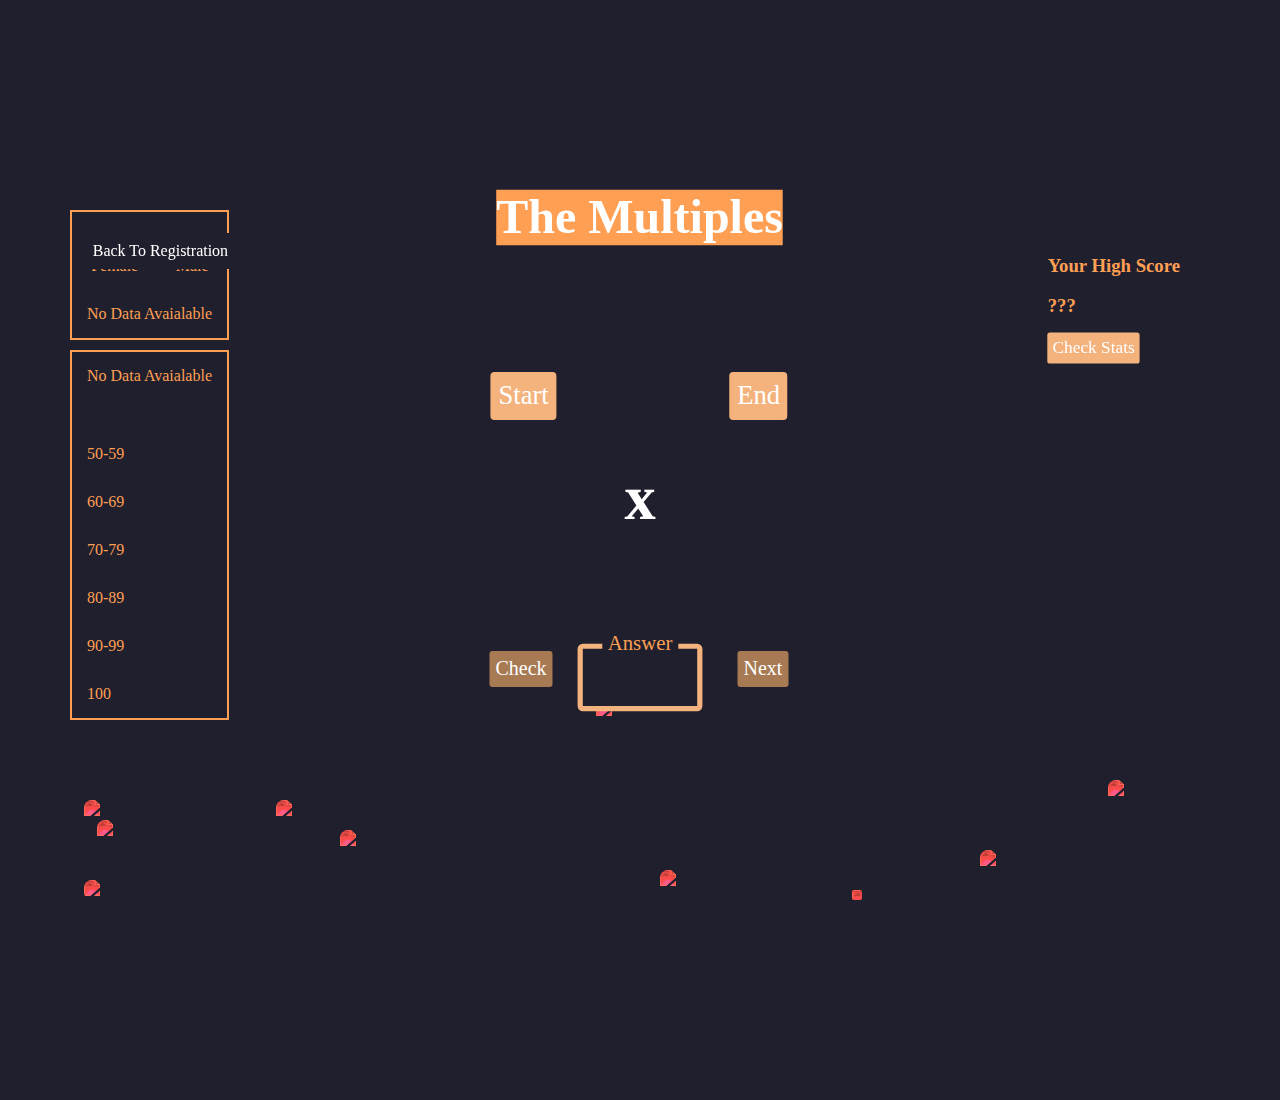
==== game.html @ f597f88c "Add files via upload" ====
<!DOCTYPE html>
<html lang="en">

<head>
    <meta charset="UTF-8">
    <meta name="viewport" content="width=device-width, initial-scale=1.0">
    <title>The Game</title>
    <link href="index.css" rel="stylesheet" />

</head>

<body>

    <ul id="animated-container">
        <li class="animated-bg"><img src="assets/division.png" /></li>
        <li class="animated-bg"><img src="assets/times.png" /></li>
        <li class="animated-bg"><img src="assets/division.png" /></li>
        <li class="animated-bg"><img src="assets/times.png" /></li>
        <li class="animated-bg"><img src="assets/plus.png" /></li>
        <li class="animated-bg"><img src="assets/times.png" /></li>
        <li class="animated-bg"><img src="assets/minus.png" /></li>
        <li class="animated-bg"><img src="assets/times.png" /></li>
        <li class="animated-bg"><img src="assets/division.png" /></li>
        <li class="animated-bg"><img src="assets/times.png" /></li>
        <li class="animated-bg"><img src="assets/plus.png" /></li>
    </ul>
    <div id="mainHolder">
        <div id="theGame">
            <h1 id="title">The Multiples</h1>
            <div id="header">
                    <button onclick="backToRegistration()" class="statsbk-btn" style="scale: 1.2;">Back To Registration</button>
                <div id="highscore">
                    <h3>Your High Score</h3>
                    <h3 id="highscorePlayer"> ???</h3>
                    <button id="showStats" onclick="showAllStats()">Check Stats</button>
                </div>
            </div>
            <br>
            
            <div id="manageButton">
                <!-- Task 5 -->
                <button id="start" onclick="PlayGame()">Start</button>
                <button id="end" onclick="endGame()">End</button>
            </div>
            <div id="theQuestion">
                <div>
                    <h1 id="num1" style="color: #FE9F53;"></h1>
                    <h1>x</h1>
                    <h1 id="num2" style="color: #FE9F53;"></h1>
                </div>
                <label id="answerLabel" style="background-color: #201F2D;position: relative;z-index: 2;padding: 4px;"> Answer</label>
                <input id="ansInp" disabled type="number" />
                <h5 id="errors"></h5>
                <h5 id="correct"></h5>
            </div>
            <div id="answerSection">
                <!-- Task 6 -->
                <button id="check" disabled onclick="checkAns()">Check</button>
                <button id="next" disabled onclick="PlayGame()">Next</button>
            </div>
        </div>
    </div>
    <div id="showcharts">
            <div id="genderBar">
                <table>
                    <tr class="barChartRow">
                        <td class="barChartData"><div id="female"></div></td>
                        <td class="barChartData"><div id="male"></div></td>
                    </tr>
                    <tr class="barChartRow">
                        <td class="barChartData headChart">Female</td>
                        <td class="barChartData headChart">Male</td>
                    </tr>
                    <tr>
                        <td colspan="2" id="noDataGender">No Data Avaialable</td>
                    </tr>

                </table>
                <table>
                    <tr >
                        <td colspan="8" id="noDataGrade">No Data Avaialable</td>
                    </tr>
                    <tr class="barChartRow gradesChart">
                        <td class="barChartData" id="50"></td>
                        <td class="barChartData" id="50-59">50-59</td>
                        <td class="barChartData" id="60-69">60-69</td>
                        <td class="barChartData" id="70-79">70-79</td>
                        <td class="barChartData" id="80-89">80-89</td>
                        <td class="barChartData" id="90-99">90-99</td>
                        <td class="barChartData" id="100">100</td>
                        
                    </tr>

                </table>
            </div> 
    </div>

    <script type="text/javascript" src="game.js"></script>
</body>

</html>
---- index.css ----
::root {
  --pri:#201F2D;
  --sec: #f4b27d;
  --ter: #FE9F53;
}


/* Import Custom Font */
@font-face {
  font-family: "Euclid";
  src: url("assets/Euclid Circular A Bold.ttf");
}


@keyframes glow {
  from {
    text-shadow: 0 0 10px #E84855;
  }
  to {
    text-shadow: 0 0 10px #f9828c;
  }
}

@keyframes disappear {
  0%{
    opacity: 1;
  }
  100%{
    opacity: 0;
  }
}

@keyframes appear {
  0%{
    opacity: 0;
  }
  100%{
    opacity: 1;
  }
}


* {
  font-family: "Euclid";
}

html, body {
  height: 100%;
  margin: 0;
  color: #FE9F53;
  overflow-x: hidden;
  background-color: #201F2D;
  display: flex;
  justify-content: center;
  align-items: center;
}

/* width */
::-webkit-scrollbar {
  width: 20px;
}

/* Track */
::-webkit-scrollbar-track {
  background: #201F2D;
}

/* Handle */
::-webkit-scrollbar-thumb {
  background: #37364f;
}

/* Handle on hover */
::-webkit-scrollbar-thumb:hover {
  background: #555;
  cursor: pointer;
}

h1{
  scale: 1.3;
  margin-bottom: 80px;
}

input, select{
  border-radius: 2px;
  height: 20px;
  border: none;
  background-color:#f4b27d;
  color: white;
}

table{
  border: 2px solid #FE9F53;
  border-collapse: collapse;
  border-radius: 4px;
}
th, td{
  /* background-color: #a87a53; */
  /* border: 1px solid #FE9F53; */
  text-align: center;
  padding: 15px;
  margin-right: 10px;
}


input:disabled{
  transition: none;
  background-color: #a87a53;
}

section{
  display: flex;
  align-items: center;
  justify-content: center;
  flex-direction: column;
}

button{
  border-radius: 2px;
  border: none;
  background-color:#f4b27d;
  color: white;
  scale: 1.1;
  width: auto;
  height: auto;
  margin-top: 15px;
  padding: 4px;
  transition: all 1s;
}

#showPercentage #title{
  color: white;
  padding: 0;
  scale:1.2;
  width: auto;
  text-align: center;
  position: relative;
  z-index: 0;
}

/* #personalStats #title{
  margin-top: 40vh;
} */

#personalStats #header{
  position: fixed;
  margin-right: -100px;

  width: 90vw;
}
#personalStats #header > button{
  height: 50px;
  border-radius: 4px;
}

#showPercentage{
  margin-top: 40vh;
  /* position: fixed; */
}

#statsTable{
  overflow-y: scroll;

  
}


.statsbk-btn{
  margin: 0;
  background-color: #201F2D;
  color: #ffffff;
  scale: 1.3;
  height: 30px;
}


#correct{
  animation: glowCorr 1s ease-in infinite both;
}

#showcharts{
  /* border: 4px solid #FE9F53; */
  width: 20vw;
  height: 100vh;
  display: flex;
  position: absolute;
  left: 0px;
  top: 200px;
  
  /* position: ; */
}
.gradesChart{
  display: flex;
  flex-direction: column;
  align-items: start;
}
#showcharts table{
  margin-top: 10px;
  margin-left: 70px;
}


#bk-btn{
  position: absolute;
  display: flex;
  width: 100vw;
  z-index: 1;
  justify-content: space-between;
}

#bk-btn > button{
  margin: 100px;
  margin-bottom: 80vh;
}

#theGame{
  display: flex;
  align-items: center;
  justify-content: center;
  overflow: hidden;
  flex-direction: column;
  
}

#theGame button{
  scale: 2;
  margin: 0px 100px 100px 100px;
  position: relative;
  z-index: 1;
}

#theGame #answerSection> button{
  scale: 1.5;
  margin: 0px 100px 100px 100px;
  position: relative;
  z-index: 1;
}

#header{
  display: flex;
  width: 100vw;
  justify-content: space-between;
  margin-top: -80px;
}

#score{
  display: flex;
  margin-left: 100px;

}
#highscore > button{
  margin: 0;
  margin-left: 10px;
  position: relative;
  scale:1.3;
}

#score > div{
  display: flex;
  flex-direction: column;
  align-items: center;
  justify-content: center;
  margin-right: 50px;

  
}

#highscore{
  margin-right: 100px;

}

#theGame input{
  scale: 2;
  position: relative;
  z-index: 1;
  width: 40px;
  background-color: #201F2D;
  border: 2px solid #f4b27d ;
  text-align: center;
}

#theGame #theQuestion >div{
  display: flex;
  flex-direction: row;
}

#theGame #theQuestion{
  display: flex;
  position: relative;
  z-index: 0;
  margin-top: -100px;
  scale: 1.3;
  flex-direction: column;
  align-items: center;
}

#title{
  margin-bottom: 0px;
  background-color: #FE9F53;
  color: #fff;
  text-align: center;
  scale: 1;
  width: 200px;
}
#theGame h1{
  scale: 1.5;
  margin: 80px;
  width: auto;
  color: #fff;
}


h5{
  position: relative;
  margin-top: 30px;
  margin-bottom: -30px;
  color: #E84855;
  transition: all .7s;
  animation: glow 1s ease-in-out infinite alternate;
}

#errorsReg{
  margin: 0px;

}

#correct{
  position: relative;
  margin-top: 30px;
  margin-bottom: -30px;
  color: #8de848;
  transition: all .7s;
}

button:disabled{
  background-color: #a87a53;
}

button:hover{
  cursor: pointer;
  transform: translateY(-5px);
  background-color: #FE9F53;
}

img{
  margin: 0px;
  margin-bottom: -2px;
  margin-right: 5px;
}

#container-1 > div > img{
  width: 50vw;
  height: 80vh;
  opacity: .6;
  margin-right: -10vw;
}

#theX{
  margin-bottom: 0px;
  margin-top: -10px;
}

#container-1{
  display: flex;
  justify-content: center;
  align-items: center;
  background-color: #201F2D;
  flex-direction: row;
  height: 100%;
  width: 100%;

}

#submission{
  margin-right: 10px
}

#personal-btn{
 height:28px;
 transition: all 1s;
}

a > #personal-btn:hover{
  cursor: pointer;
  transform: translateY(-5px);
  background-color: #FE9F53;
}

#sub-container-1{
  
  width: 50vw;
  height: 70vh;
  border-radius: 8px;
  display: flex;
  justify-content: center;
  align-items: center;
  flex-direction: column;
margin-top: -100px;
}

.child-con1{
  display: flex;
  flex-direction: column;
  scale: 1.4;
  align-items: baseline;
}

.child-con1 > div{
  margin: 10px;
}

/* The Animated Operands */
@keyframes floatingSpin {
  0% {
    opacity: 0;
    rotate: 0deg;
    bottom: 0vh;
  }
  10% {
    opacity: 0.4;
  }
  90% {
    opacity: 0.4;
  }
  100% {
    opacity: 0;
    rotate: 360deg;
    bottom: 290vh;
  }
}
.animated-bg {
  width: 20px;
  height: 20px;
  background-color: var(--second);
  position: absolute;
  list-style: none;
  border-radius: 8px;
  overflow: hidden;
  animation: floatingSpin 3s ease-in-out infinite both;
  filter: invert(71%) sepia(71%) saturate(790%) hue-rotate(321deg) brightness(102%) contrast(102%);
}

#animated-container {
  height: 100vh;
  position: absolute;
  top: 0vh;
  display: flex;
  margin-top: 0vh;
  align-items: end;
  z-index: 0;
  margin-left: -90vw;
}

#animated-container > li {
  margin-bottom: 0px;
  
}

.animated-bg:nth-child(1) {
  margin-left: 0vw;
  width: 100px;
  height: 100px;
  animation-delay: 1s;
  animation-duration: 5s;
}

.animated-bg:nth-child(2) {
  margin-left: 80vw;
  width: 120px;
  height: 120px;
  animation-delay: 3s;
  animation-duration: 6s;
}

.animated-bg:nth-child(3) {
  margin-left: 60vw;
  width: 10px;
  height: 10px;
  animation-delay: 5s;
  animation-duration: 3s;
  border-radius: 2px;
}

.animated-bg:nth-child(4) {
  margin-left: 40vw;
  width: 200px;
  height: 200px;
  animation-delay: 3s;
  animation-duration: 9s;
}

.animated-bg:nth-child(5) {
  margin-left: 20vw;
  width: 70px;
  height: 70px;
  animation-delay: 8s;
  animation-duration: 4s;
}

.animated-bg:nth-child(6) {
  margin-left: 95vw;
  width: 50px;
  height: 50px;
  animation-delay: 2s;
  animation-duration: 6s;
}

.animated-bg:nth-child(7) {
  margin-left: 45vw;
  width: 30px;
  height: 30px;
  animation-delay: 0s;
  animation-duration: 4s;
}
.animated-bg:nth-child(8) {
  margin-left: 70vw;
  width: 50px;
  height: 50px;
  animation-delay: 2s;
  animation-duration: 6s;
}
.animated-bg:nth-child(9) {
  margin-left: 15vw;
  width: 100px;
  height: 100px;
  animation-delay: 0s;
  animation-duration: 4s;
}
.animated-bg:nth-child(10) {
  margin-left: 1vw;
  width: 80px;
  height: 80px;
  animation-delay: 6s;
  animation-duration: 8s;
}

#answerLabel{
  background-color: #201F2D;
  position: relative;
  z-index: 2;
  padding: 4px;
}

@media screen and (max-width: 767px) {

  *{
    /* overflow-x: hidden; */
  }

  h1 {
    font-size: 24px;
  }

  #title{
    /* margin-top: 1000px; */
    /* visibility: hidden; */
  }

  input, select {
    height: 20px;
    margin-top: 10px; 
    margin-left: -2px;
  }

  #container-1{
    display: flex;
    margin-right: 150px;
    margin-top: 100px;
    justify-content: start;
  }
  button{
    transform: scale(.7);
  }

  input[type=button]{
    transform: scale(.7);
    margin-left: -30px;

  }
  button:hover{
    cursor: pointer;
    transform: translateY(-5px);
    background-color: #FE9F53;
  }

  #svg{
    visibility: hidden;
  }
  #theQuestion{
    width: 100%;
  }
  #theQuestion >div{
    transform: scale(.7);
  }
  #answerLabel{
    margin-bottom: -10px;
  }
  #showcharts{
    margin-top: 70vh;
    
    /* visibility: hidden; */
  }

  #genderBar{
    /* display: flex; */
    /* flex-direction: row; */
  }

  .headChart{
    margin-top: 100vh;  
  }

  #theGame{
    /* width: 100%; */
    margin-left: 80px;
  }

  #highscore{
    transform: scale(.8);
  }

  #header{
    /* position: absolute; */
    margin-top: -50px;
    margin-left: -200px;
    margin-bottom: 30px;
    align-items: end;
    /* margin-left: -100px; */

  }

  #highscorePlayer{
    width: 1000px;
    margin-top: -10px;
    margin-right: -600px;
  }

  #showStats{
    transform: scale(1);
  }

  hr{
    background-color: #FE9F53;
  }

  .statsbk-btn{
    width: 100px;
    height: 50px;

    margin-left: 100px;
  }


  #showPercentage{
    margin-top: 0px;
    transform: scale(.7);
  }

  /* width */
::-webkit-scrollbar {
  width: 10px;
}

/* Track */
::-webkit-scrollbar-track {
  background: #201F2D;
}

/* Handle */
::-webkit-scrollbar-thumb {
  background: #37364f;
}

/* Handle on hover */
::-webkit-scrollbar-thumb:hover {
  background: #555;
  cursor: pointer;
}

#stats #bk-btn{
  margin-right: 100px;
}
 #stats #bk-game{
  width: 100px;
}
#stats #showPercentage{
  margin-top: -120px;
  transform: scale(.4);

}

#personalStats #header{
  margin-top: -600px;
}

#personalStats #highscore{
  margin-left: 50px;
}
}


@media screen and (min-width: 767px) and (max-width: 1024px) {

  /* h1 {
    font-size: 24px;
  } */

  #title{
    /* margin-top: 1000px; */
    /* visibility: hidden; */
    margin-top: 1000px;
  }

  #theGame #title{
    margin-top: 0px;
  }

  input, select {
    height: 20px;
    margin-top: 10px; 
    margin-left: -2px;
  }

  #container-1{
    display: flex;
    margin-right: 150px;
    margin-top: 100px;
    justify-content: start;
  }
  button{
    /* transform: scale(.7); */
  }
  button:hover{
    cursor: pointer;
    transform: translateY(-5px);
    background-color: #FE9F53;
  }

  #svgDiv{
    margin-right: 50px;
    margin-left: 50px;
    scale: .7;
  }
  #theQuestion{
    width: 100%;
  }
  #theQuestion >div{
    /* transform: scale(.7); */
  }
  #answerLabel{
    margin-bottom: -10px;
  }
  #showcharts{
    margin-top: 70vh;
    
    /* visibility: hidden; */
  }

  #genderBar{
    /* display: flex; */
    /* flex-direction: row; */
  }

  .headChart{
    margin-top: 100vh;  
  }

  #theGame{
    /* width: 100%; */
    height: 100%;
    margin-left: 80px;
  }

  #highscore{
    /* transform: scale(.8); */
    margin-left: 100px;
  }

  #header{
    /* position: absolute; */
    margin-top: -50px;
    margin-left: 200px;
    margin-right: 100px;
    width: 100%;

    /* margin-bottom: 30px; */
    /* align-items: end; */
    /* margin-left: -100px; */

  }

  #highscorePlayer{
    width: 1000px;
    margin-top: -10px;
    margin-right: -600px;
  }

  #showStats{
    width: 100px;
    transform: scale(1.1);
  }


  .statsbk-btn{
    width: 100px;
    height: 50px;
    margin-right: -100px;

    /* padding-right: 400px; */
  }

  .statsbk-btn:hover{
    background-color: none;

    transform: none;
  }

  #showPercentage{
    margin-top: 0px;
    transform: scale(1);
  }

  /* width */
::-webkit-scrollbar {
  width: 15px;
}

/* Track */
::-webkit-scrollbar-track {
  background: #201F2D;
}

/* Handle */
::-webkit-scrollbar-thumb {
  background: #37364f;
}

/* Handle on hover */
::-webkit-scrollbar-thumb:hover {
  background: #555;
  cursor: pointer;
}

#stats #bk-btn{
  margin-right: 100px;
  /* margin-top: 910px; */
}
 #stats #bk-game{
  width: 100px;
}
#stats #showPercentage{
  margin-top: -920px;
  transform: scale(.8);

}

#personalStats #header{
  margin-top: -600px;
}

#personalStats #highscore{
  margin-left: 50px;
}

#highscore{
  margin-right: 70px;
  margin-bottom: 80px;
}

#showcharts{
  top:-450px;
  left: -60px;
  margin-bottom: 0px;
}

}
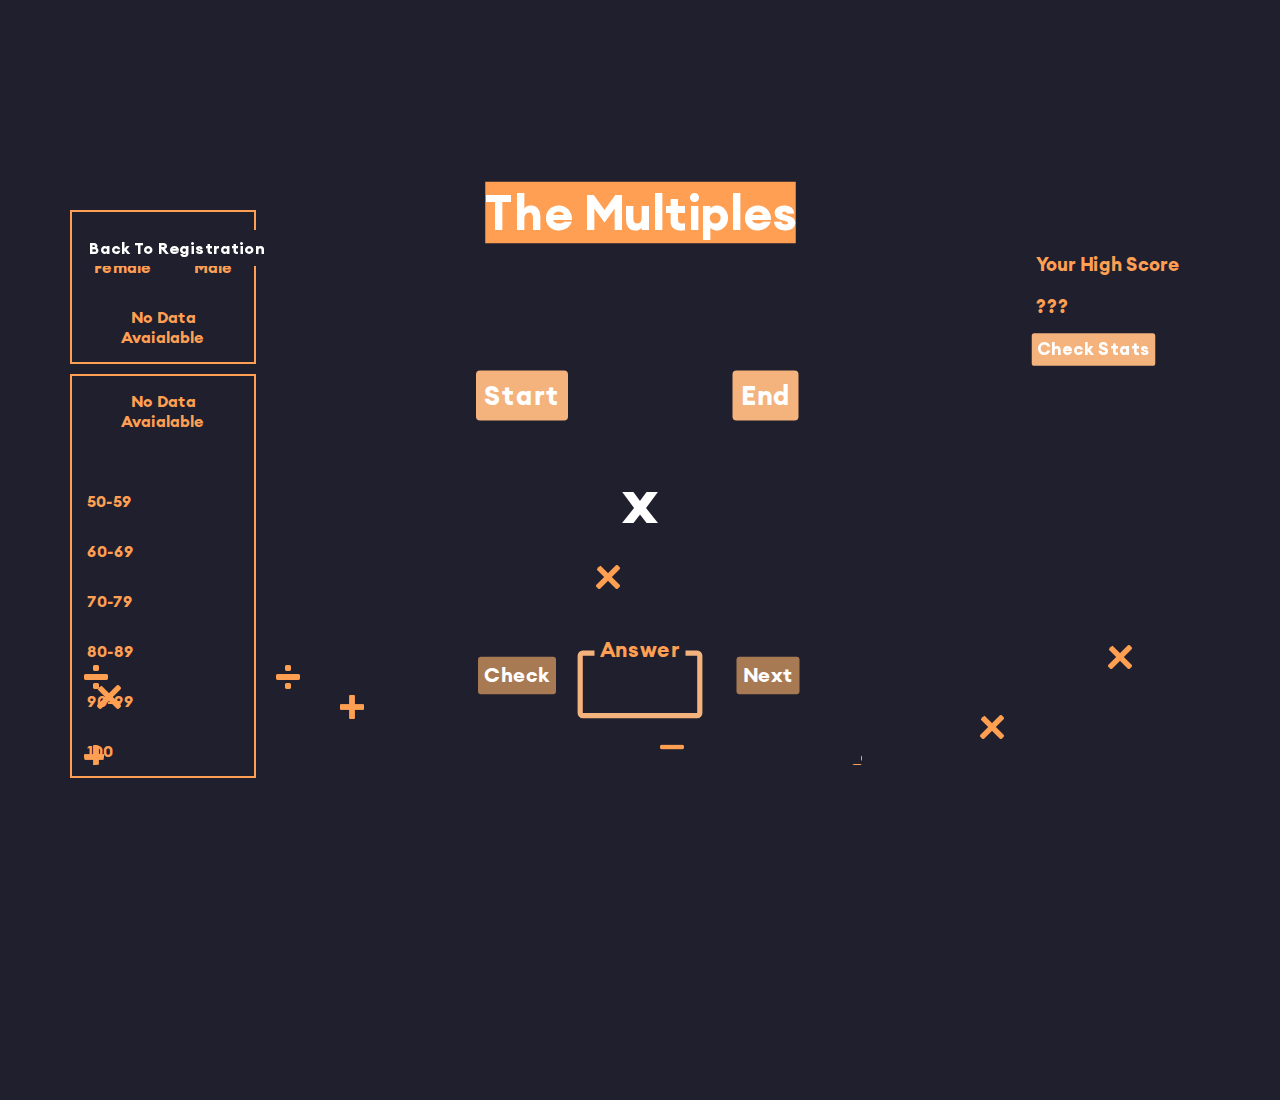
==== commit 4347306c: "fixed W3C errors" ====
--- a/game.html
+++ b/game.html
@@ -12,17 +12,17 @@
 <body>
 
     <ul id="animated-container">
-        <li class="animated-bg"><img src="assets/division.png" /></li>
-        <li class="animated-bg"><img src="assets/times.png" /></li>
-        <li class="animated-bg"><img src="assets/division.png" /></li>
-        <li class="animated-bg"><img src="assets/times.png" /></li>
-        <li class="animated-bg"><img src="assets/plus.png" /></li>
-        <li class="animated-bg"><img src="assets/times.png" /></li>
-        <li class="animated-bg"><img src="assets/minus.png" /></li>
-        <li class="animated-bg"><img src="assets/times.png" /></li>
-        <li class="animated-bg"><img src="assets/division.png" /></li>
-        <li class="animated-bg"><img src="assets/times.png" /></li>
-        <li class="animated-bg"><img src="assets/plus.png" /></li>
+        <li class="animated-bg"><img alt="math-sign" src="assets/division.png" /></li>
+        <li class="animated-bg"><img alt="math-sign" src="assets/times.png" /></li>
+        <li class="animated-bg"><img alt="math-sign" src="assets/division.png" /></li>
+        <li class="animated-bg"><img alt="math-sign" src="assets/times.png" /></li>
+        <li class="animated-bg"><img alt="math-sign" src="assets/plus.png" /></li>
+        <li class="animated-bg"><img alt="math-sign" src="assets/times.png" /></li>
+        <li class="animated-bg"><img alt="math-sign" src="assets/minus.png" /></li>
+        <li class="animated-bg"><img alt="math-sign" src="assets/times.png" /></li>
+        <li class="animated-bg"><img alt="math-sign" src="assets/division.png" /></li>
+        <li class="animated-bg"><img alt="math-sign" src="assets/times.png" /></li>
+        <li class="animated-bg"><img alt="math-sign" src="assets/plus.png" /></li>
     </ul>
     <div id="mainHolder">
         <div id="theGame">
@@ -77,8 +77,8 @@
 
                 </table>
                 <table>
-                    <tr >
-                        <td colspan="8" id="noDataGrade">No Data Avaialable</td>
+                    <tr>
+                        <td colspan="7" id="noDataGrade">No Data Avaialable</td>
                     </tr>
                     <tr class="barChartRow gradesChart">
                         <td class="barChartData" id="50"></td>
--- a/index.css
+++ b/index.css
@@ -79,6 +79,17 @@
 h1{
   scale: 1.3;
   margin-bottom: 80px;
+}
+
+.h1-alike{
+  scale: 1.3;
+  margin-bottom: 80px;
+  margin-bottom: 0px;
+  background-color: #FE9F53;
+  color: #fff;
+  text-align: center;
+  scale: 1;
+  width: 200px;
 }
 
 input, select{
@@ -217,7 +228,7 @@
   display: flex;
   align-items: center;
   justify-content: center;
-  overflow: hidden;
+  overflow-y: hidden;
   flex-direction: column;
   
 }
@@ -442,7 +453,7 @@
 }
 
 #animated-container {
-  height: 100vh;
+  height: 85vh;
   position: absolute;
   top: 0vh;
   display: flex;
@@ -552,6 +563,11 @@
     font-size: 24px;
   }
 
+  .h1-alike{
+    font-size: 24px;
+
+  }
+
   #title{
     /* margin-top: 1000px; */
     /* visibility: hidden; */
